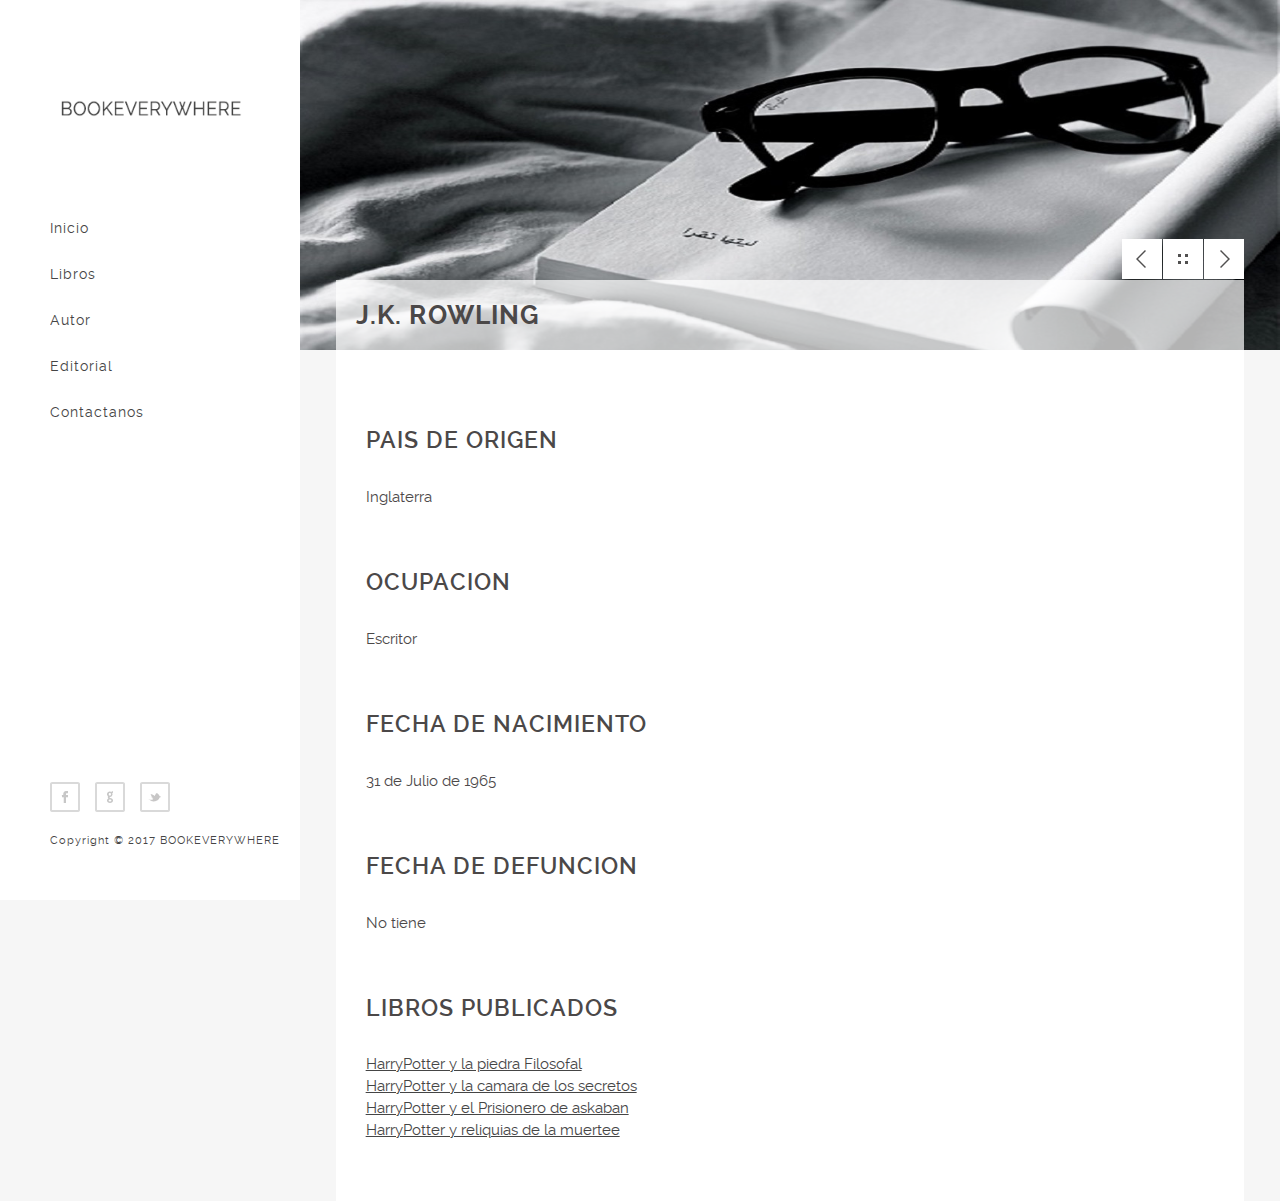
==== AHARRY.html @ 5aa6b8bc "Update AHARRY.html" ====
<!DOCTYPE html>
<html lang="en">
<head>
	<title>Magnetic - Stunning Responsive HTML5/CSS3 Photography Template</title>
	<meta charset="utf-8">
	<meta name="author" content="DUKZER">
	<meta name="description" content="PAG"/>
	<meta name="viewport" content="width=device-width, initial-scale=1.0, minimum-scale=1.0" />
	<link rel="stylesheet" type="text/css" href="css/reset.css">
	<link rel="stylesheet" type="text/css" href="css/main.css">
    <script type="text/javascript" src="js/jquery.js"></script>
    <script type="text/javascript" src="js/main.js"></script>
</head>
<body>

	<header>
		<div class="logo">
			<a href="index.html"><img src="img/logo.png" title="JKROWLING" alt="Magnetic"/></a>
		</div><!-- end logo -->

		<div id="menu_icon"></div>
		<nav>
			<ul>
				<li><a href="index.html">Inicio</a></li>
				<li><a href="#">Libros</a></li>
				<li><a href="#">Autor</a></li>
				<li><a href="#">Editorial</a></li>
				<li><a href="contact.html">Contactanos</a></li>
			</ul>
		</nav><!-- end navigation menu -->

		<div class="footer clearfix">
			<ul class="social clearfix">
				<li><a href="#" class="fb" data-title="Facebook"></a></li>
				<li><a href="#" class="google" data-title="Google +"></a></li>
				
				<li><a href="#" class="twitter" data-title="Twitter"></a></li>
				
			</ul><!-- end social -->

			<div class="rights">
				<p>Copyright © 2017 BOOKEVERYWHERE</p>
				
			</div><!-- end rights -->
		</div ><!-- end footer -->
	</header><!-- end header -->

	<section class="main clearfix">

		<section class="top">	
			<div class="wrapper content_header clearfix">
				<div class="work_nav">
							
					<ul class="btn clearfix">
						<li><a href="https://salamandra.info/" class="previous" data-title="Editorial"></a></li>
						<li><a href="AHARRY.html" class="grid" data-title="Autor"></a></li>
						<li><a href="harry.html" class="next" data-title="Libro"></a></li>
					</ul>							
					
				</div><!-- end work_nav -->
				<h1 class="title">J.K. ROWLING</h1>
			</div>		
		</section><!-- end top -->

		<section class="wrapper">
			<div class="content">
<div>				
<div  style="float: right;" />
 <iframe width="220" height="165" src="https://www.youtube.com/watch?v=m7Ugy44g0Fo/" frameborder="0" allowfullscreen></iframe>
 </div>
				<h2>PAIS DE ORIGEN</h2>
            <p>Inglaterra</p>

        <h2>OCUPACION</h2>
				  <p>Escritor</p>

			

					
				<h2>FECHA DE NACIMIENTO</h2>
					<p>31 de Julio de 1965</p>
				
				<h2>FECHA DE DEFUNCION</h2>
					<p>No tiene</p>
				<h2>LIBROS PUBLICADOS</h2>
					<a href="harry1.html" class="selected">HarryPotter y la piedra Filosofal<a/></br>
					<a href="harry2.html" class="selected">HarryPotter y la camara de los secretos<a/></br>
					<a href="harry3.html" class="selected">HarryPotter y el Prisionero de askaban<a/></br>
					<a href="harry4.html" class="selected">HarryPotter y reliquias de la muertee<a/>
				
 </div>
				
				
			
			</div><!-- end content -->
		</section>
	</section><!-- end main -->
	
</body>
</html>
---- css/main.css ----
/*


    *****************************************
    
    
    - Fonts
    - General CSS
    - Header
    - Home/portfolio 
    - Inner page 
    - Map/Contact page  
    - Tooltip 
    - Responsive code
  
    
*/



/*  Fonts  */
@font-face {
    font-family: 'raleway-regular';
    src: url('../fonts/raleway-regular.eot');
    src: url('../fonts/raleway-regular.eot?#iefix') format('embedded-opentype'),
         url('../fonts/raleway-regular.woff') format('woff'),
         url('../fonts/raleway-regular.ttf') format('truetype'),
         url('../fonts/raleway-regular.svg#ralewayregular') format('svg');
    font-weight: normal;
    font-style: normal;

}


@font-face {
    font-family: 'raleway-bold';
    src: url('../fonts/raleway-bold.eot');
    src: url('../fonts/raleway-bold.eot?#iefix') format('embedded-opentype'),
         url('../fonts/raleway-bold.woff') format('woff'),
         url('../fonts/raleway-bold.ttf') format('truetype'),
         url('../fonts/raleway-bold.svg#ralewaybold') format('svg');
    font-weight: normal;
    font-style: normal;

}


@font-face {
    font-family: 'raleway-semibold';
    src: url('../fonts/raleway-semibold.eot');
    src: url('../fonts/raleway-semibold.eot?#iefix') format('embedded-opentype'),
         url('../fonts/raleway-semibold.woff') format('woff'),
         url('../fonts/raleway-semibold.ttf') format('truetype'),
         url('../fonts/raleway-semibold.svg#ralewaysemibold') format('svg');
    font-weight: normal;
    font-style: normal;

}



/*  General CSS*/
body{
    background: #fff;
}

.wrapper{
    width: 92.72727272727273%;
    margin: 0 auto;
}

header ul.social li a,
.main .work a .caption,
header nav ul li a{
    transition:all .1s linear;
    -webkit-transition:all .1s linear;
    -moz-transition:all .1s linear;
    -o-transition:all .1s linear;
}

h1, h2, h3, h4, h5 ,h6{
    color: #4b4848;
    font-family: "raleway-regular", arial;
    letter-spacing: 1px;
}

h1              { font-size: 2em; margin: .67em 0 }
h2              { font-size: 1.5em; margin: .75em 0 }
h3              { font-size: 1.17em; margin: .83em 0 }
h5              { font-size: .83em; margin: 1.5em 0 }
h6              { font-size: .75em; margin: 1.67em 0 }
h1, h2, h3, h4,
h5, h6          { font-weight: bolder }

.clearfix:before,  
.clearfix:after {  
    content: " ";  
    display: table;  
}  
.clearfix:after {  
    clear: both;  
}  
 
.clearfix {  
    *zoom: 1;  
}







/*  Header  */
@media (min-width:1099px){
    header{
        display: block;
        position: fixed;
        top: 0;
        left: 0;
        width: 250px;
        min-height: 100%;
        padding: 0 0 0 50px;
        background: #ffffff; 
        float: left;
        overflow: hidden;
        z-index: 9999;
    }

    header .logo{
        /* margin-top: 100px; */
        margin: 100px 50px 0px 0px;
    }

    header nav ul{
        display: block;
        overflow: hidden;
        margin-top: 100px;
        list-style: none;
    }

    header nav ul li{
        display: block;
        margin-bottom: 30px;
    }

    header nav ul li a{
        color: #454545;
        font-family: "raleway-regular", arial;
        font-size: 14px;
        text-decoration: none;
        letter-spacing: 1px;
    }

    header nav ul li a:hover,
    header nav ul li a.selected{
        color: #969595;
    }

    header .footer{
        position: absolute;
        bottom: 50px;
    }

    header ul.social{
        list-style: none;
        margin-bottom: 5px;
    }

    header ul.social li{
        display: block;
        float: left;
        position: relative;
        margin: 0 15px 15px 0;
    }


    header ul.social li a{
        display: block;
        width: 30px;
        height: 30px;
        background: url('../img/sm.png') no-repeat;
        background-position: 0 0;
    }


    header ul.social li a:hover{
        background: url('../img/sm_hover.png') no-repeat;
    }



    header ul.social li a.fb,
    header ul.social li a.fb:hover{
        background-position: 0 0;
    }


    header ul.social li a.google,
    header ul.social li a.google:hover{
        background-position: -31px 0;
    }

    header ul.social li a.behance,
    header ul.social li a.behance:hover{
        background-position: -62px 0;
    }

    header ul.social li a.twitter,
    header ul.social li a.twitter:hover{
        background-position: -93px 0;
    }

    header ul.social li a.dribble,
    header ul.social li a.dribble:hover{
        background-position: -124px 0;
    }

    header ul.social li a.rss,
    header ul.social li a.rss:hover{
        background-position: -155px 0;
    }

    header .rights p{
        color: #454545;
        font-family: "raleway-regular", arial;
        font-size: 11px;
        letter-spacing: 1px;
        line-height: 18px;
    }

    header .rights a{
        font-family: "raleway-bold", arial;
        font-weight: bold;
        text-decoration: none;
    }
    #menu_icon,
    .close_menu{
        display: none;
    }

}

#menu_icon,
.close_menu{
    float: right;
    margin-right: 40px;
    width: 40px;
    height: 40px;
    cursor: pointer;
    background: url('../img/men_icons.png') no-repeat;
}

#menu_icon{    
    background-position: 0 0;
}
.close_menu{
    background-position: -41px 0!important;
}






/*  Main  */
.main{
    width: 100%;
    height: 100%;
    padding-left: 300px;
    -moz-box-sizing: border-box;
    -webkit-box-sizing: border-box;
    box-sizing: border-box;
    position: relative;
    z-index: 55;
    background: #f6f6f6;
    clear: both;
}







/*  Home/portfolio  */
.main .work{
    display: block;
    width: 33.33333333333333%;
    height: auto;
    float: left;
    border-style: double;
    position: relative;
    overflow: hidden;
}

.main .work .media{
    width: 100%;
    vertical-align: middle;
}

.main .work .caption{
    position: absolute;
    display: block;
    width: 100%;
    height: 100%;
    top: 0; 
    left: 0;
    background: #ffffff;
    opacity: 0;
}


.main .work a:hover .caption{
    opacity: 1;
}


.work .caption .work_title{
    display: block;
    width: 100%;
    position: absolute;
    text-align: center;
    top: 50%;
    margin-top: -40px;
}

.main .work .caption h1{
    position: relative;
    display: inline-block;
    max-width: 90%;
    padding: 20px 0;
    z-index: 77;
    color: #454545;
    font-family: "raleway-regular", arial;
    font-size: 16px;
    letter-spacing: .5px;
    border-bottom: 1px solid #bfbbbb;
    border-top: 1px solid #bfbbbb;
}







/*  Inner Page  */
.top{
    width: 100%;
    height: 350px;
    overflow: hidden;
    display: block;
    position: relative;
    background: url('../img/libro.jpg') no-repeat;
    background-size: cover;
    -webkit-background-size: cover;
    -moz-background-size: cover;
    -o-background-size: cover;
    background-position: 50% 50%;
}

.work_nav{
    display: block;
    width: 100%;
}

.work_nav .btn{
    float: right;
}

.work_nav ul{
    list-style: none;
}

.work_nav ul li{
    display: block;
    float: left;
    margin: 0 0 1px 1px;
    position: relative;
}

.work_nav a{
    display: block;
    width: 40px;
    height: 40px;
    background: url('../img/p_navigation.png') no-repeat;
    background-position: 0 0;
}

.work_nav a.previous{
    background-position: 0 0;
}

.work_nav a.grid{
    background-position: -41px 0;
}

.work_nav a.next{
    background-position: -82px 0;
}

.top .title{
    display: block;
    width: 100%;color: #4b4848;
    font-family: "raleway-bold", arial;
    font-size: 26px;
    font-weight: bold;
    background: rgba(255, 255, 255, .7);
    padding: 20px;
    text-transform: uppercase;
    line-height: 30px;
    margin: 0!important;
    overflow: hidden;

    -webkit-box-sizing: border-box;
    -moz-box-sizing: border-box;
    -ms-box-sizing: border-box;
    box-sizing: border-box;

}

.content_header{
    position: absolute;
    bottom: 0;
    margin: 0 auto;
    left: 50%;
    margin-left: -46.36363636363637%;
}

.content{
    color: #4b4848;
    font-family: "raleway-regular", arial;
    font-size: 15px;
    line-height: 22px;
    padding: 60px 30px;
    background: #fff;

    -webkit-box-sizing: border-box;
    -moz-box-sizing: border-box;
    -ms-box-sizing: border-box;
    box-sizing: border-box;
}

.content p{
    color: #4b4848;
    font-family: "raleway-regular", arial;
    font-size: 15px;
    line-height: 24px;
    margin-bottom: 60px;
}

.content h1,
.content h2,
.content h3,
.content h4,
.content h5,
.content h6{
    color: #4b4848;
    font-family: "raleway-semibold", arial;
    font-weight: bold;
    line-height: 28px;
    margin-bottom: 30px;

}







/*  Contact page map  */
#map .map_adresse{
    font-family: 'raleway-regular', arial;
    font-size: 14px;
    line-height: 22px;
    letter-spacing: 1px;
}

#map .map_address,
#map .map_tel{
    padding: 5px;
}

#map .map_address .address,
#map .map_tel .tel{
    font-family: 'raleway-bold', arial;
    font-weight: bolder;
}

#map img{
    max-width: none;
}







/*  Tooltip  */
.tooltip{
    display: block;
    padding: 7px 10px;
    background: #454545;
    color: #fff;
    font-family: "raleway-regular", arial;
    font-size: 12px;
    position: absolute;
    white-space: nowrap;
    z-index: 999;
    opacity: 0;
    text-align: center;
    letter-spacing: .5px;

}

.tooltip:after{
    content: '';
    width: 0px;
    height: 0px;
    border-style: solid;
    border-width: 3px 3px 0 3px;
    border-color: #454545 transparent transparent transparent;
    display: block;
    text-align: center;
    position: absolute;
    bottom: -3px;
    left: 50%;
    margin-left: -3px;
}







/*  Responsive code  */
@media (max-width:1099px){

    header{
        display: block;
        width: 100%;
        min-height: 100px;
        padding: 0;
        position: relative;
    }
    header .logo{
        margin: 40px 0 0 30px;
        float: left;
    }
    header .footer{
        display: none;
    }
    header #menu_icon,
    header .close_menu{
        float: right;
        margin: 30px 30px 0 0;
    }
    
    header nav{
        width: 100%;
        position: absolute;
        top: 100px;
        left: 0;
        z-index: 9999;
    }

    header nav ul{
        list-style: none;
        display: none;
        position: relative;
    }
    header nav ul li a{
        display: block;
        width: 100%;
        padding: 30px 0;
        text-align: center;
        color: #454545;
        font-family: "raleway-regular", arial;
        font-size: 14px;
        text-decoration: none;
        border-top: 1px solid #f7f5f5;
        background: #fff;
    }
    header nav ul li a:active{
        background: #f7f5f5;
    }
    #menu_icon,
    .close_menu,
    .show_menu{
        display: block;
    }
    .show_menu{
        display: block;
    }

    .main .work{
        width: 50%;
    }
    .main{
        width: 100%;
        position: relative;
        padding-left: 0;
    }
    #map{
        margin: 0!important;
    }
}

@media (max-width:550px){
     .main .work{
        width: 100%;
    }
}
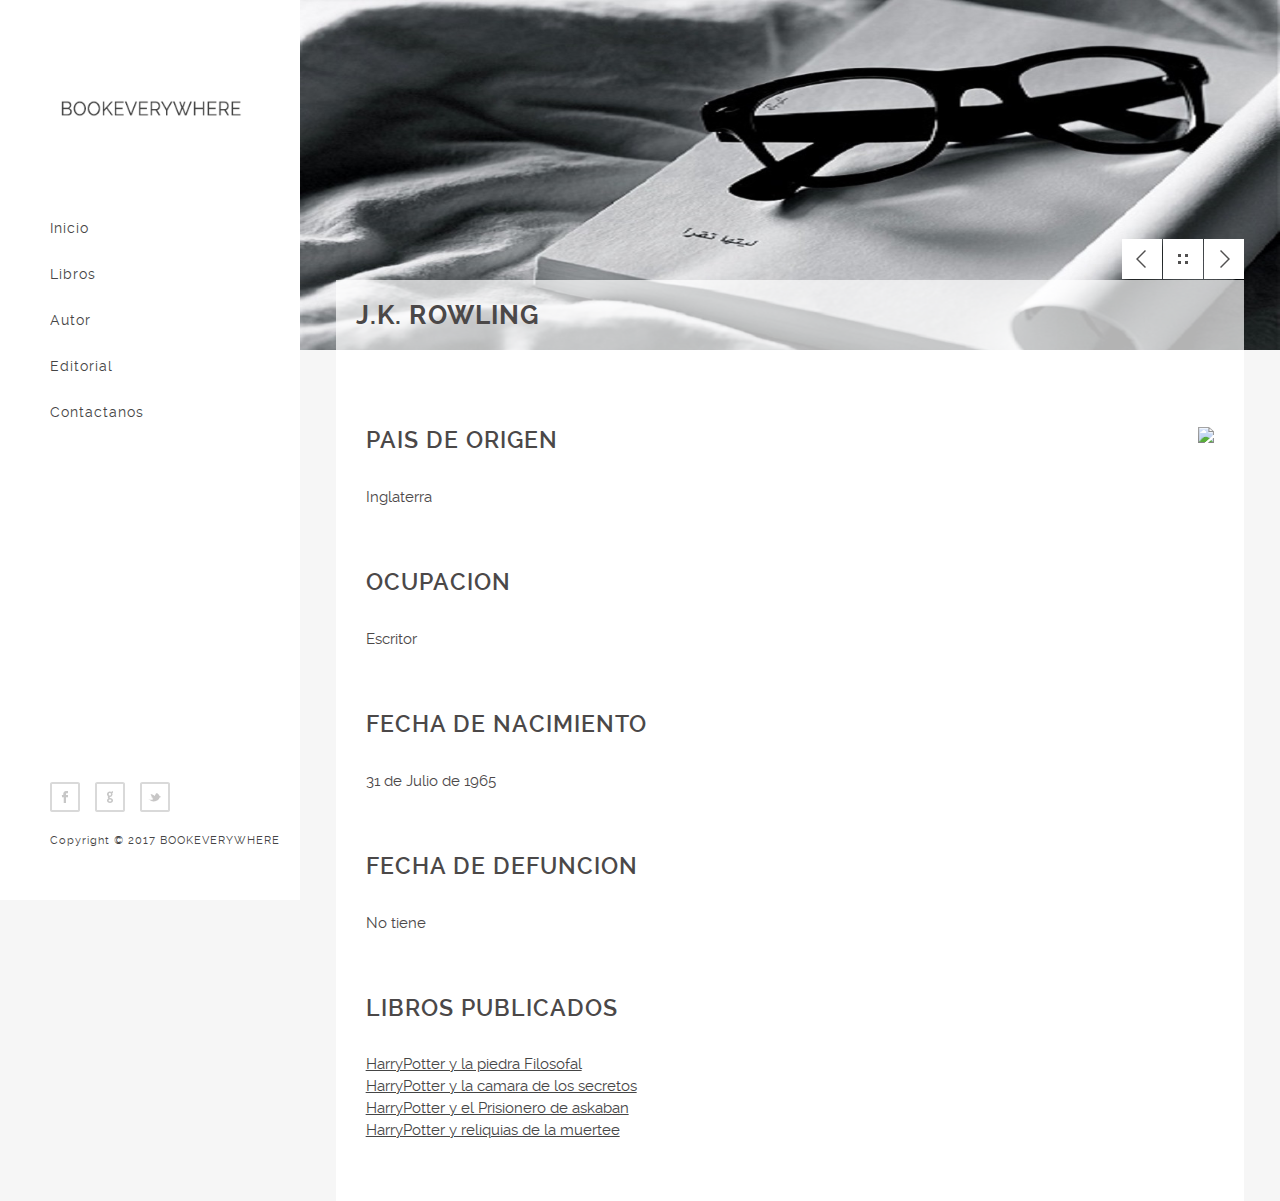
==== commit ed968dac: "Update AHARRY.html" ====
--- a/AHARRY.html
+++ b/AHARRY.html
@@ -15,7 +15,7 @@
 
 	<header>
 		<div class="logo">
-			<a href="index.html"><img src="img/logo.png" title="JKROWLING" alt="Magnetic"/></a>
+			<a href="index.html"><img src="img/logo.png" title="JKROWLING" alt="JKROWLING"/></a>
 		</div><!-- end logo -->
 
 		<div id="menu_icon"></div>
@@ -65,9 +65,7 @@
 		<section class="wrapper">
 			<div class="content">
 <div>				
-<div  style="float: right;" />
- <iframe width="220" height="165" src="https://www.youtube.com/watch?v=m7Ugy44g0Fo/" frameborder="0" allowfullscreen></iframe>
- </div>
+<img src="rowling.jpg" hspace="5" vspace="5" style="float: right;" />
 				<h2>PAIS DE ORIGEN</h2>
             <p>Inglaterra</p>
 
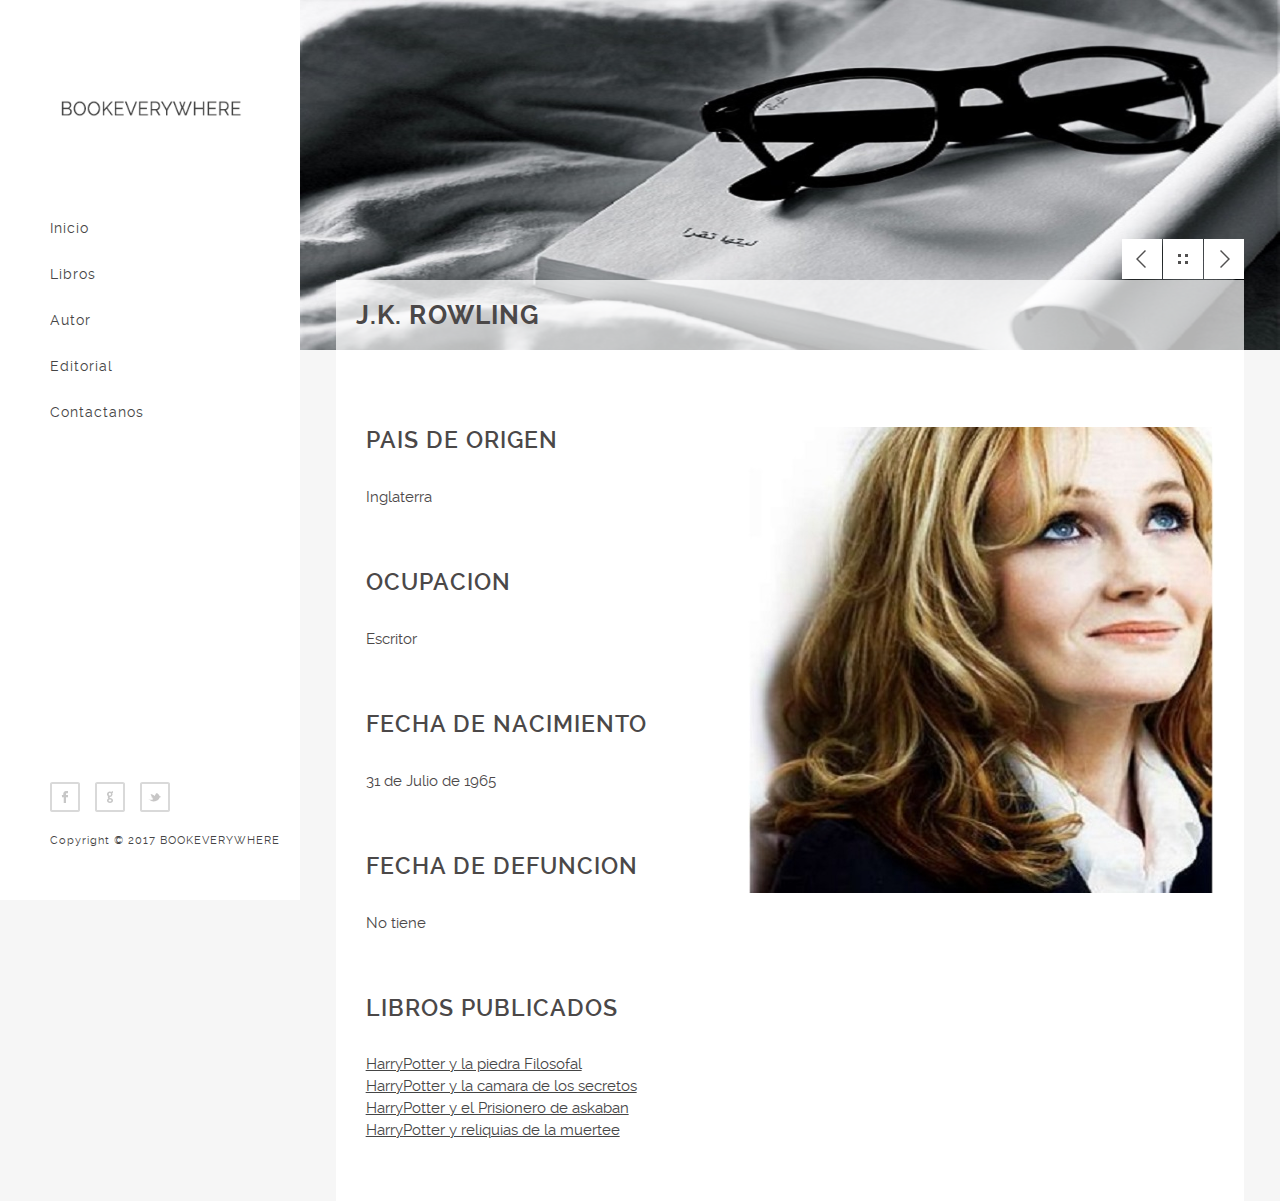
==== commit e478d64c: "Update AHARRY.html" ====
--- a/AHARRY.html
+++ b/AHARRY.html
@@ -65,8 +65,8 @@
 		<section class="wrapper">
 			<div class="content">
 <div>				
-<img src="rowling.jpg" hspace="5" vspace="5" style="float: right;" />
-				<h2>PAIS DE ORIGEN</h2>
+<img src="img/rowling.jpg" hspace="10" vspace="10" style="float: right;" />
+	<h2>PAIS DE ORIGEN</h2>
             <p>Inglaterra</p>
 
         <h2>OCUPACION</h2>
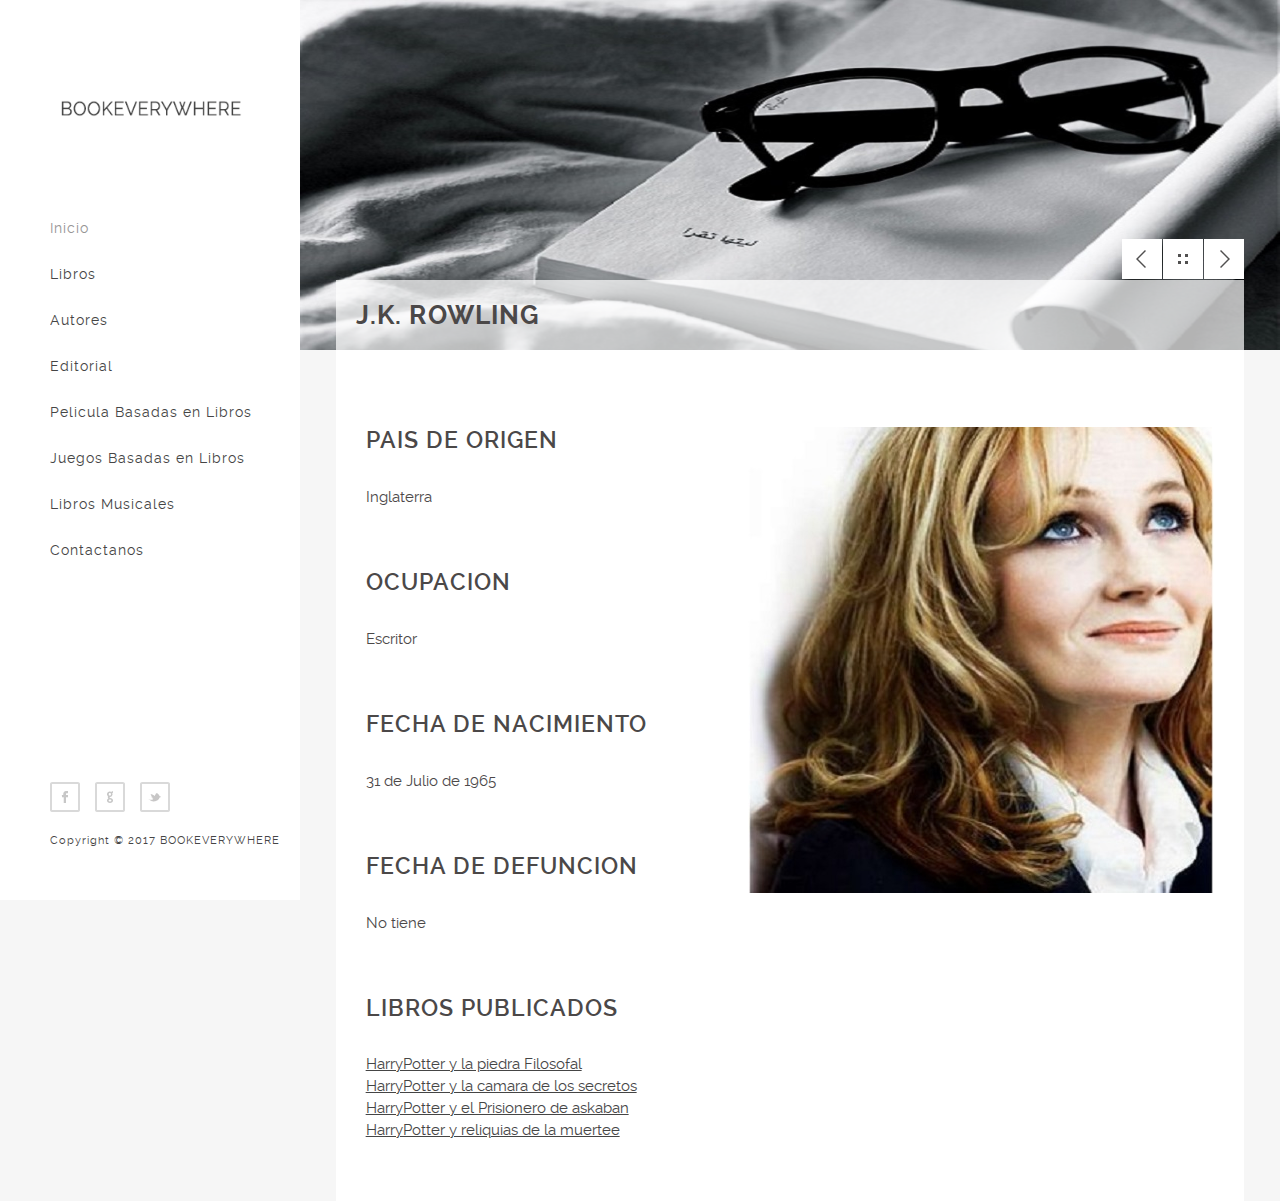
==== commit f2b85621: "Update AHARRY.html" ====
--- a/AHARRY.html
+++ b/AHARRY.html
@@ -21,10 +21,13 @@
 		<div id="menu_icon"></div>
 		<nav>
 			<ul>
-				<li><a href="index.html">Inicio</a></li>
-				<li><a href="#">Libros</a></li>
-				<li><a href="#">Autor</a></li>
-				<li><a href="#">Editorial</a></li>
+				<li><a href="index.html" class="selected">Inicio</a></li>
+				<li><a href="libros.html">Libros</a></li>
+				<li><a href="autores.html">Autores</a></li>
+				<li><a href="editorial.html">Editorial</a></li>
+				<li><a href="pelicula.html">Pelicula Basadas en Libros</a></li>
+				<li><a href="juegos.html">Juegos Basadas en Libros</a></li>
+				<li><a href="juegos.html">Libros Musicales</a></li>
 				<li><a href="contact.html">Contactanos</a></li>
 			</ul>
 		</nav><!-- end navigation menu -->
@@ -52,7 +55,7 @@
 				<div class="work_nav">
 							
 					<ul class="btn clearfix">
-						<li><a href="https://salamandra.info/" class="previous" data-title="Editorial"></a></li>
+						<li><a href="salamandra.html" class="previous" data-title="Editorial"></a></li>
 						<li><a href="AHARRY.html" class="grid" data-title="Autor"></a></li>
 						<li><a href="harry.html" class="next" data-title="Libro"></a></li>
 					</ul>							
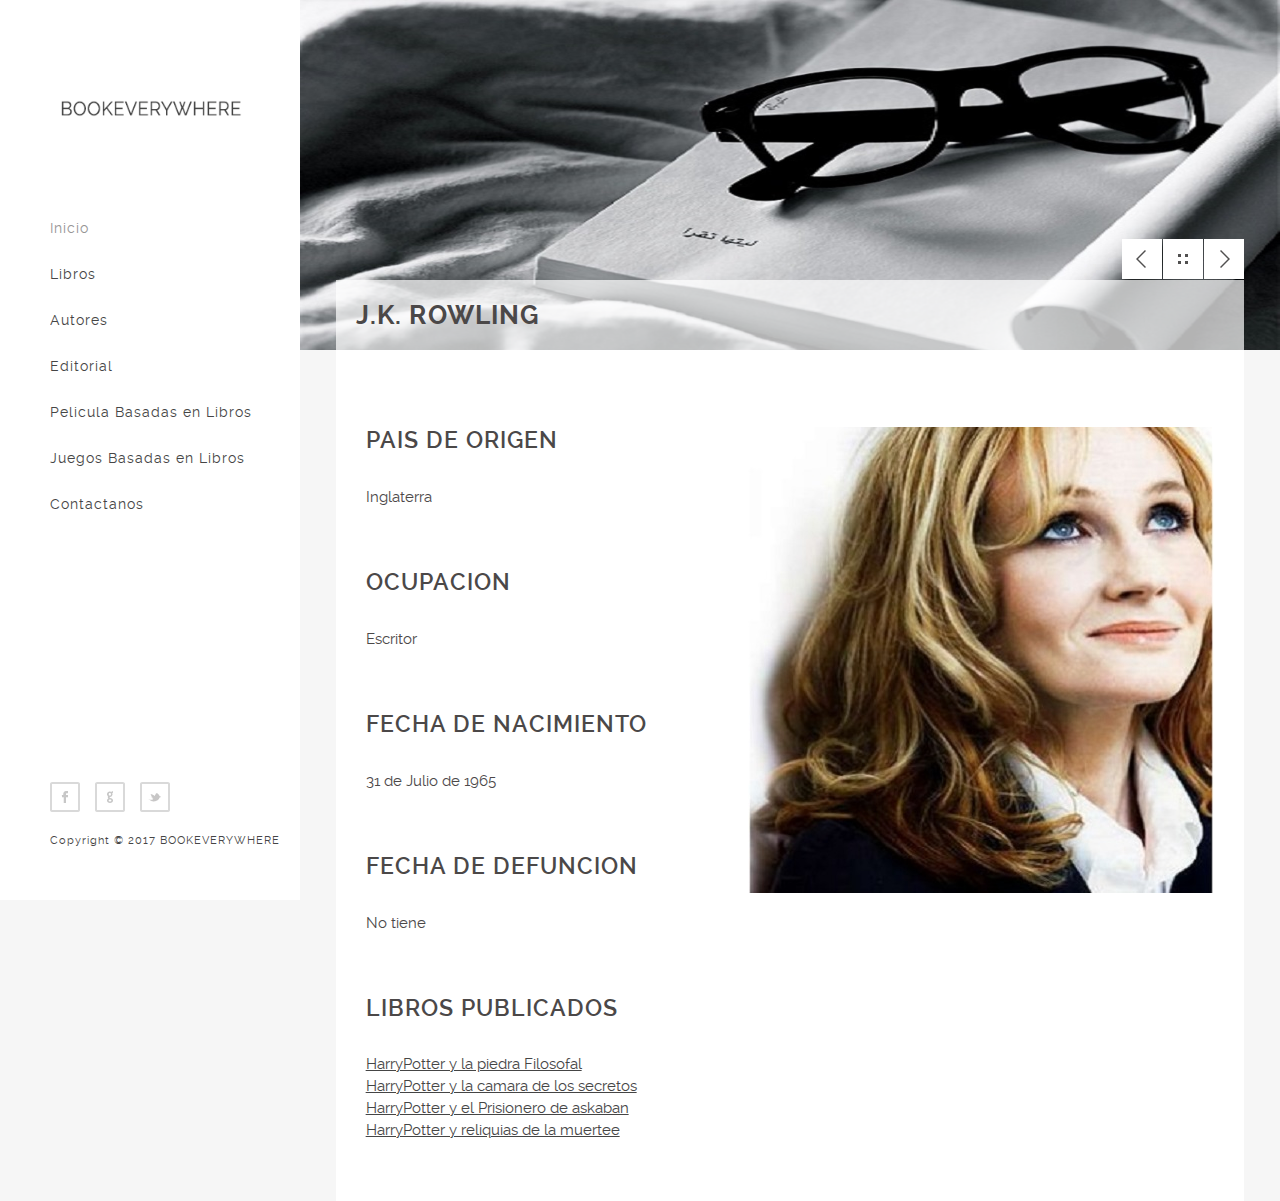
==== commit 14389c81: "Update AHARRY.html" ====
--- a/AHARRY.html
+++ b/AHARRY.html
@@ -27,7 +27,7 @@
 				<li><a href="editorial.html">Editorial</a></li>
 				<li><a href="pelicula.html">Pelicula Basadas en Libros</a></li>
 				<li><a href="juegos.html">Juegos Basadas en Libros</a></li>
-				<li><a href="juegos.html">Libros Musicales</a></li>
+				
 				<li><a href="contact.html">Contactanos</a></li>
 			</ul>
 		</nav><!-- end navigation menu -->
--- a/css/main.css
+++ b/css/main.css
@@ -112,7 +112,7 @@
 
 
 /*  Header  */
-@media (min-width:1099px){
+@media (min-width:1200px){
     header{
         display: block;
         position: fixed;
